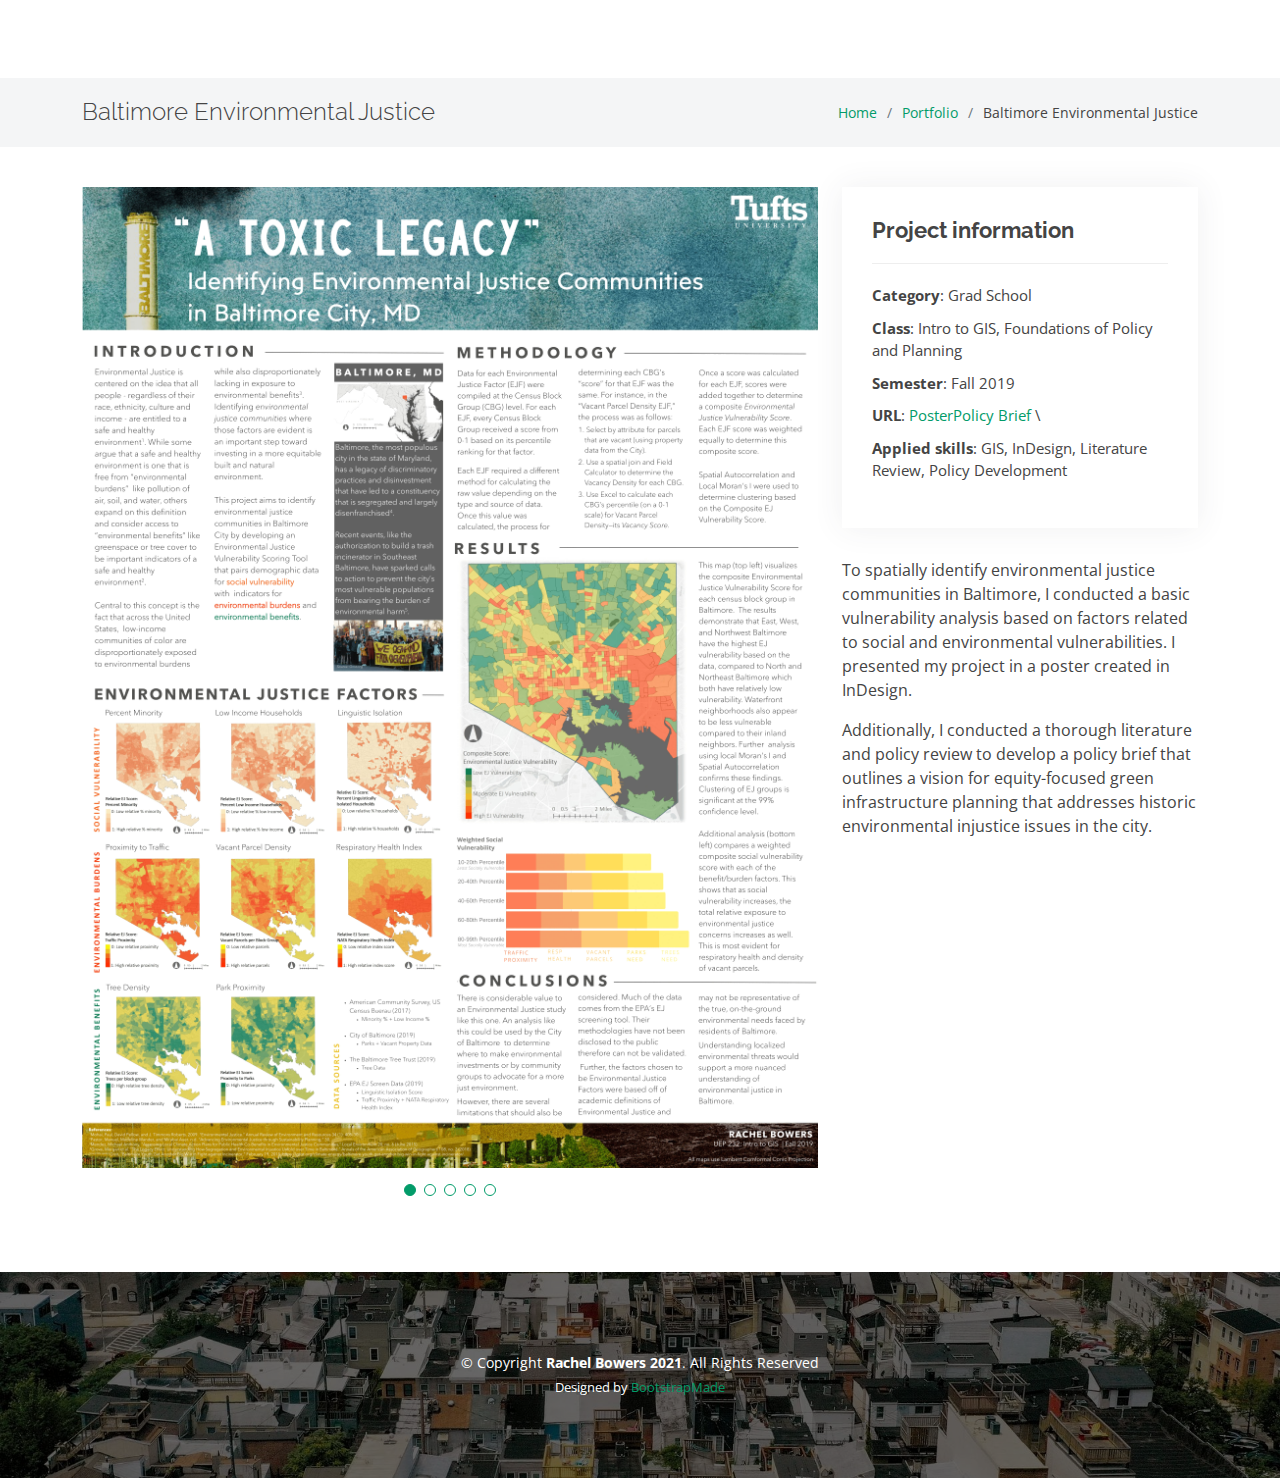
==== baltimore.html @ 77015623 "baltimore EJ" ====
<!DOCTYPE html>
<html lang="en">

<head>
  <meta charset="utf-8">
  <meta content="width=device-width, initial-scale=1.0" name="viewport">

  <title>Rachel Bowers | Portfolio | Grad School</title>
  <meta content="" name="description">
  <meta content="" name="keywords">

  <!-- Favicons -->
  <link href="assets/img/favicon.png" rel="icon">
  <link href="assets/img/apple-touch-icon.png" rel="apple-touch-icon">

  <!-- Google Fonts -->
  <link href="https://fonts.googleapis.com/css?family=Open+Sans:300,300i,400,400i,600,600i,700,700i|Raleway:300,300i,400,400i,500,500i,600,600i,700,700i|Satisfy" rel="stylesheet">

  <!-- Vendor CSS Files -->
  <link href="assets/vendor/bootstrap/css/bootstrap.min.css" rel="stylesheet">
  <link href="assets/vendor/bootstrap-icons/bootstrap-icons.css" rel="stylesheet">
  <link href="assets/vendor/boxicons/css/boxicons.min.css" rel="stylesheet">
  <link href="assets/vendor/glightbox/css/glightbox.min.css" rel="stylesheet">
  <link href="assets/vendor/swiper/swiper-bundle.min.css" rel="stylesheet">

  <!-- Template Main CSS File -->
  <link href="assets/css/style.css" rel="stylesheet">

  <!-- =======================================================
  * Template Name: Laura - v4.2.0
  * Template URL: https://bootstrapmade.com/laura-free-creative-bootstrap-theme/
  * Author: BootstrapMade.com
  * License: https://bootstrapmade.com/license/
  ======================================================== -->
</head>

<body>



  <main id="main">

    <!-- ======= Breadcrumbs Section ======= -->
    <section class="breadcrumbs">
      <div class="container">

        <div class="d-flex justify-content-between align-items-center">
          <h2>Baltimore Environmental Justice</h2>
          <ol>
            <li><a href="https://rhbowers.github.io">Home</a></li>
            <li><a href="https://rhbowers.github.io/#portfolio">Portfolio</a></li>
            <li>Baltimore Environmental Justice</li>
          </ol>
        </div>

      </div>
    </section><!-- Breadcrumbs Section -->

    <!-- ======= Portfolio Details Section ======= -->
    <section id="portfolio-details" class="portfolio-details">
      <div class="container">

        <div class="row gy-4">

          <div class="col-lg-8">
            <div class="portfolio-details-slider swiper-container">
              <div class="swiper-wrapper align-items-center">

                <div class="swiper-slide">
                    <img src="assets/img/portfolio/Project Poster (2)-1.jpg" alt="">
                </div>

                <div class="swiper-slide">
                  <img src="assets/img/portfolio/bmore_map.jpg" alt="">
                </div>

                <div class="swiper-slide">
                    <img src="assets/img/portfolio/baltimore_factors.jpg" alt="">
                  </div>

                <div class="swiper-slide">
                    <img src="assets/img/portfolio/brief-1.jpg" alt="">
                  </div>

                  <div class="swiper-slide">
                    <img src="assets/img/portfolio/brief-2.jpg" alt="">
                  </div>
    

              </div>
              <div class="swiper-pagination"></div>
            </div>
          </div>

          <div class="col-lg-4">
            <div class="portfolio-info">
              <h3>Project information</h3>
              <ul>
                <li><strong>Category</strong>: Grad School</li>
                <li><strong>Class</strong>: Intro to GIS, Foundations of Policy and Planning</li>
                <li><strong>Semester</strong>: Fall 2019</li>
                <li><strong>URL</strong>: <a href="https://drive.google.com/file/d/1W6A-3gHigYZVePj9emQI1gaSQG6KuH2w/view?usp=sharing">Poster</a><a href="https://drive.google.com/file/d/1-Vp9XL0Mr08gE5Xmi9zJ-hN46PRG9lwz/view?usp=sharing">Policy Brief</a>
\                <li><strong>Applied skills</strong>: GIS, InDesign, Literature Review, Policy Development</li>
              </ul>
            </div>
            <div class="portfolio-description">
              <p>
                To spatially identify environmental justice communities in Baltimore, I conducted a basic vulnerability analysis based on factors related to social and environmental vulnerabilities. I presented
                my project in a poster created in InDesign. 
            </p>

                <p>Additionally, I conducted a thorough literature and policy review to develop a policy brief that outlines a vision for equity-focused green infrastructure planning that addresses historic environmental
                    injustice issues in the city.
                </p>
            </div>
          </div>

        </div>

      </div>
    </section><!-- End Portfolio Details Section -->

  </main><!-- End #main -->

  <!-- ======= Footer ======= -->
  <footer id="footer">
    <div class="container">

      <div class="copyright">
        &copy; Copyright <strong><span>Rachel Bowers 2021</span></strong>. All Rights Reserved
      </div>
      <div class="credits">
        <!-- All the links in the footer should remain intact. -->
        <!-- You can delete the links only if you purchased the pro version. -->
        <!-- Licensing information: https://bootstrapmade.com/license/ -->
        <!-- Purchase the pro version with working PHP/AJAX contact form: https://bootstrapmade.com/laura-free-creative-bootstrap-theme/ -->
        Designed by <a href="https://bootstrapmade.com/">BootstrapMade</a>
      </div>
    </div>
  </footer><!-- End Footer -->

  <a href="#" class="back-to-top d-flex align-items-center justify-content-center"><i class="bi bi-arrow-up-short"></i></a>

  <!-- Vendor JS Files -->
  <script src="assets/vendor/bootstrap/js/bootstrap.bundle.min.js"></script>
  <script src="assets/vendor/glightbox/js/glightbox.min.js"></script>
  <script src="assets/vendor/isotope-layout/isotope.pkgd.min.js"></script>
  <script src="assets/vendor/php-email-form/validate.js"></script>
  <script src="assets/vendor/purecounter/purecounter.js"></script>
  <script src="assets/vendor/swiper/swiper-bundle.min.js"></script>
  <script src="assets/vendor/waypoints/noframework.waypoints.js"></script>

  <!-- Template Main JS File -->
  <script src="assets/js/main.js"></script>

</body>

</html>
---- assets/css/style.css ----
/**
* Template Name: Laura - v4.2.0
* Template URL: https://bootstrapmade.com/laura-free-creative-bootstrap-theme/
* Author: BootstrapMade.com
* License: https://bootstrapmade.com/license/
*/

/*--------------------------------------------------------------
# General
--------------------------------------------------------------*/
body {
  font-family: "Open Sans", sans-serif;
  color: #444444;
}

a {
  color: #029B69;
  text-decoration: none;
}

a:hover {
  color: #029B69;
  text-decoration: none;
}

h1, h2, h3, h4, h5, h6 {
  font-family: "Raleway", sans-serif;
}

/*--------------------------------------------------------------
# Back to top button
--------------------------------------------------------------*/
.back-to-top {
  position: fixed;
  visibility: hidden;
  opacity: 0;
  right: 15px;
  bottom: 15px;
  z-index: 996;
  background: #029B69;
  width: 40px;
  height: 40px;
  border-radius: 4px;
  transition: all 0.4s;
}

.back-to-top i {
  font-size: 28px;
  color: #fff;
  line-height: 0;
}

.back-to-top:hover {
  background: #029B69;
  color: #fff;
}

.back-to-top.active {
  visibility: visible;
  opacity: 1;
}

/*--------------------------------------------------------------
# Header
--------------------------------------------------------------*/
#header {
  z-index: 997;
  transition: all 0.5s;
  height: 80px;
  background: rgba(25, 28, 31, 0.8);
}

#header.header-transparent {
  background: rgba(25, 28, 31, 0.8);
}

#header.header-scrolled {
  height: 60px;
  background: rgba(25, 28, 31, 0.8);
}

/*--------------------------------------------------------------
# Navigation Menu
--------------------------------------------------------------*/
/**
* Desktop Navigation 
*/
.navbar {
  padding: 0;
}

.navbar ul {
  margin: 0;
  padding: 0;
  display: flex;
  list-style: none;
  align-items: center;
}

.navbar li {
  position: relative;
}

.navbar a {
  display: flex;
  align-items: center;
  justify-content: space-between;
  padding: 10px 15px;
  color: #fff;
  white-space: nowrap;
  transition: 0.3s;
  font-size: 12px;
  font-family: "Raleway", sans-serif;
  text-transform: uppercase;
  font-weight: 600;
  letter-spacing: 1px;
}

.navbar a i {
  font-size: 12px;
  line-height: 0;
  margin-left: 5px;
}

.navbar a:hover, .navbar .active, .navbar li:hover > a {
  color: #029B69;
}

.navbar .dropdown ul {
  display: block;
  position: absolute;
  left: 14px;
  top: calc(100% + 30px);
  margin: 0;
  padding: 10px 0;
  z-index: 99;
  opacity: 0;
  visibility: hidden;
  background: #fff;
  box-shadow: 0px 0px 30px rgba(127, 137, 161, 0.25);
  transition: 0.3s;
  border-radius: 4px;
}

.navbar .dropdown ul li {
  min-width: 200px;
}

.navbar .dropdown ul a {
  padding: 10px 20px;
  font-size: 14px;
  text-transform: none;
  font-weight: 400;
  color: #3b434a;
  letter-spacing: 1px;
}

.navbar .dropdown ul a i {
  font-size: 12px;
}

.navbar .dropdown ul a:hover, .navbar .dropdown ul .active:hover, .navbar .dropdown ul li:hover > a {
  color: #029B69;
}

.navbar .dropdown:hover > ul {
  opacity: 1;
  top: 100%;
  visibility: visible;
}

.navbar .dropdown .dropdown ul {
  top: 0;
  left: calc(100% - 30px);
  visibility: hidden;
}

.navbar .dropdown .dropdown:hover > ul {
  opacity: 1;
  top: 0;
  left: 100%;
  visibility: visible;
}

@media (max-width: 1366px) {
  .navbar .dropdown .dropdown ul {
    left: -90%;
  }
  .navbar .dropdown .dropdown:hover > ul {
    left: -100%;
  }
}

/**
* Mobile Navigation 
*/
.mobile-nav-toggle {
  color: #fff;
  font-size: 28px;
  cursor: pointer;
  display: none;
  line-height: 0;
  transition: 0.5s;
}

@media (max-width: 991px) {
  .mobile-nav-toggle {
    display: block;
  }
  .navbar ul {
    display: none;
  }
}

.navbar-mobile {
  position: fixed;
  overflow: hidden;
  top: 0;
  right: 0;
  left: 0;
  bottom: 0;
  background: rgba(36, 41, 46, 0.9);
  transition: 0.3s;
  z-index: 999;
}

.navbar-mobile .mobile-nav-toggle {
  position: absolute;
  top: 15px;
  right: 15px;
}

.navbar-mobile ul {
  display: block;
  position: absolute;
  top: 55px;
  right: 15px;
  bottom: 15px;
  left: 15px;
  padding: 10px 0;
  border-radius: 10px;
  background-color: #fff;
  overflow-y: auto;
  transition: 0.3s;
}

.navbar-mobile a {
  padding: 10px 20px;
  font-size: 14px;
  color: #3b434a;
}

.navbar-mobile a:hover, .navbar-mobile .active, .navbar-mobile li:hover > a {
  color: #029B69;
}

.navbar-mobile .getstarted {
  margin: 15px;
}

.navbar-mobile .dropdown ul {
  position: static;
  display: none;
  margin: 10px 20px;
  padding: 10px 0;
  z-index: 99;
  opacity: 1;
  visibility: visible;
  background: #fff;
  box-shadow: 0px 0px 30px rgba(127, 137, 161, 0.25);
}

.navbar-mobile .dropdown ul li {
  min-width: 200px;
}

.navbar-mobile .dropdown ul a {
  padding: 10px 20px;
}

.navbar-mobile .dropdown ul a i {
  font-size: 12px;
}

.navbar-mobile .dropdown ul a:hover, .navbar-mobile .dropdown ul .active:hover, .navbar-mobile .dropdown ul li:hover > a {
  color: #029B69;
}

.navbar-mobile .dropdown > .dropdown-active {
  display: block;
}

/*--------------------------------------------------------------
# Hero Section
--------------------------------------------------------------*/
#hero {
  width: 100%;
  height: 100vh;
  background: url("../img/hero-bg.jpg") top right;
  background-size: cover;
  position: relative;
}

#hero:before {
  content: "";
  background: rgba(0, 0, 0, 0.452);
  position: absolute;
  bottom: 0;
  top: 0;
  left: 0;
  right: 0;
}

#hero .hero-container {
  position: absolute;
  bottom: 0;
  top: 0;
  left: 0;
  right: 0;
  display: flex;
  justify-content: center;
  align-items: center;
  flex-direction: column;
  padding: 0 15px;
}

#hero h1 {
  margin: 0 0 10px 0;
  font-size: 64px;
  font-family: "Raleway", serif;
  color: #fff;
}

#hero h2 {
  color: #eee;
  margin-bottom: 50px;
  font-size: 13px;
  font-weight: 500;
  letter-spacing: 1px;
  text-transform: uppercase;
}

#hero .btn-scroll {
  transition: 0.4s;
  color: rgba(255, 255, 255, 0.6);
  animation: up-down 1s ease-in-out infinite alternate-reverse both;
}

#hero .btn-scroll i {
  font-size: 48px;
}

#hero .btn-scroll:hover {
  color: #029B69;
}

@media (min-width: 1024px) {
  #hero {
    background-attachment: fixed;
  }
}

@media (max-width: 575px) {
  #hero h1 {
    font-size: 40px;
  }
  #hero h2 {
    text-align: center;
    margin-bottom: 30px;
  }
}

@-webkit-keyframes up-down {
  0% {
    transform: translateY(5px);
  }
  100% {
    transform: translateY(-5px);
  }
}

@keyframes up-down {
  0% {
    transform: translateY(5px);
  }
  100% {
    transform: translateY(-5px);
  }
}

/*--------------------------------------------------------------
# Sections General
--------------------------------------------------------------*/
section {
  padding: 60px 0;
}

.section-bg {
  background-color: white;
}

.section-title {
  text-align: center;
  padding: 30px 0;
  position: relative;
}

.section-title h2 {
  font-size: 32px;
  font-weight: 700;
  text-transform: uppercase;
  margin-bottom: 20px;
  padding-bottom: 0;
  color: #3b434a;
  position: relative;
  z-index: 2;
}

.section-title span {
  position: absolute;
  top: 30px;
  color: #eef0f2;
  left: 0;
  right: 0;
  z-index: 1;
  font-weight: 700;
  font-size: 52px;
  text-transform: uppercase;
  line-height: 0;
}

.section-title p {
  margin-bottom: 0;
  position: relative;
  z-index: 2;
}

@media (max-width: 575px) {
  .section-title h2 {
    font-size: 28px;
    margin-bottom: 15px;
  }
  .section-title span {
    font-size: 38px;
  }
}

/*--------------------------------------------------------------
# Breadcrumbs
--------------------------------------------------------------*/
.breadcrumbs {
  padding: 20px 0;
  background-color: #f4f5f6;
  min-height: 40px;
  margin-top: 78px;
}

@media (max-width: 992px) {
  .breadcrumbs {
    margin-top: 60px;
  }
}

.breadcrumbs h2 {
  font-size: 24px;
  font-weight: 300;
  margin: 0;
}

@media (max-width: 992px) {
  .breadcrumbs h2 {
    margin: 0 0 10px 0;
  }
}

.breadcrumbs ol {
  display: flex;
  flex-wrap: wrap;
  list-style: none;
  padding: 0;
  margin: 0;
  font-size: 14px;
}

.breadcrumbs ol li + li {
  padding-left: 10px;
}

.breadcrumbs ol li + li::before {
  display: inline-block;
  padding-right: 10px;
  color: #6c757d;
  content: "/";
}

@media (max-width: 768px) {
  .breadcrumbs .d-flex {
    display: block !important;
  }
  .breadcrumbs ol {
    display: block;
  }
  .breadcrumbs ol li {
    display: inline-block;
  }
}

/*--------------------------------------------------------------
# About Me
--------------------------------------------------------------*/
.about .content h3 {
  font-weight: 700;
  font-size: 26px;
  color: #3b434a;
  text-transform: uppercase;
}

.about .content ul {
  list-style: none;
  padding: 0;
}

.about .content ul li {
  margin-bottom: 20px;
  display: flex;
  align-items: center;
}

.about .content ul strong {
  margin-right: 10px;
}

.about .content ul i {
  font-size: 16px;
  margin-right: 5px;
  color: #029B69;
  line-height: 0;
}

.about .content p:last-child {
  margin-bottom: 0;
}

.about .content .count-box {
  width: 100%;
}

.about .content .count-box i {
  display: block;
  font-size: 36px;
  color: #029B69;
  float: left;
  line-height: 0;
}

.about .content .count-box span {
  font-size: 36px;
  line-height: 30px;
  display: block;
  font-weight: 700;
  color: #3b434a;
  margin-left: 50px;
}

.about .content .count-box p {
  padding: 15px 0 0 0;
  margin: 0 0 0 50px;
  font-family: "Raleway", sans-serif;
  font-size: 14px;
  color: #5d6a75;
}

.about .content .count-box a {
  font-weight: 600;
  display: block;
  margin-top: 20px;
  color: #5d6a75;
  font-size: 15px;
  font-family: "Satisfy", serif;
  transition: ease-in-out 0.3s;
}

.about .content .count-box a:hover {
  color: #82909c;
}

.about .image {
  background: url("../img/me.jpg") center center no-repeat;
  background-size: cover;
  min-height: 500px;
}

.about .skills-content {
  margin-top: 30px;
}

.about .skills-content .progress {
  height: 60px;
  display: block;
  background: none;
  border-radius: 0;
}

.about .skills-content .progress .skill {
  padding: 10px 0;
  margin: 0 0 6px 0;
  text-transform: uppercase;
  display: block;
  font-weight: 700;
  font-family: "Raleway", sans-serif;
  color: #3b434a;
}

.about .skills-content .progress .skill .val {
  float: right;
  font-style: normal;
}

.about .skills-content .progress-bar-wrap {
  background: #e6e8eb;
}

.about .skills-content .progress-bar {
  width: 1px;
  height: 10px;
  transition: .9s;
  background-color: #029B69;
}

/*--------------------------------------------------------------
# My Resume
--------------------------------------------------------------*/
.resume .resume-title {
  font-size: 26px;
  font-weight: 700;
  margin-top: 20px;
  margin-bottom: 20px;
  color: #3b434a;
}

.resume .resume-item {
  padding: 0 0 20px 20px;
  margin-top: -2px;
  border-left: 2px solid #82909c;
  position: relative;
}

.resume .resume-item h4 {
  line-height: 18px;
  font-size: 16px;
  font-weight: 700;
  text-transform: uppercase;
  color: #029B69;
  margin-bottom: 10px;
}

.resume .resume-item h5 {
  font-size: 16px;
  background: #eef0f2;
  padding: 5px 15px;
  display: inline-block;
  font-weight: 600;
  margin-bottom: 10px;
}

.resume .resume-item ul {
  padding-left: 20px;
}

.resume .resume-item ul li {
  padding-bottom: 10px;
}

.resume .resume-item:last-child {
  padding-bottom: 0;
}

.resume .resume-item::before {
  content: "";
  position: absolute;
  width: 16px;
  height: 16px;
  border-radius: 50px;
  left: -9px;
  top: 0;
  background: #fff;
  border: 2px solid #82909c;
}

/*--------------------------------------------------------------
# My Services
--------------------------------------------------------------*/
.services .icon-box {
  padding: 30px;
  position: relative;
  overflow: hidden;
  background: #fff;
  box-shadow: 0 10px 29px 0 rgba(68, 88, 144, 0.1);
  transition: all 0.3s ease-in-out;
  text-align: center;
  border: 1px solid #fff;
}

.services .icon {
  margin: 0 auto 20px auto;
  padding-top: 17px;
  display: inline-block;
  text-align: center;
  border-radius: 50%;
  width: 72px;
  height: 72px;
  background: #029B69;
}

.services .icon i {
  font-size: 36px;
  line-height: 1;
  color: #ffffff;
}

.services .title {
  font-weight: 700;
  margin-bottom: 15px;
  font-size: 18px;
}

.services .title a {
  color: #111;
  transition: 0.3s;
}

.services .description {
  font-size: 15px;
  line-height: 28px;
  margin-bottom: 0;
}

.services .icon-box:hover {
  border-color: #029B69;
}

.services .icon-box:hover .title a {
  color: #029B69;
}

/*--------------------------------------------------------------
# Testimonials
--------------------------------------------------------------*/
.testimonials {
  padding: 80px 0;
  background: url("../img/testimonials-bg.jpg") no-repeat;
  background-position: center center;
  background-size: cover;
  position: relative;
}

.testimonials::before {
  content: "";
  position: absolute;
  left: 0;
  right: 0;
  top: 0;
  bottom: 0;
  background: rgba(14, 16, 17, 0.7);
}

.testimonials .section-header {
  margin-bottom: 40px;
}

.testimonials .testimonial-item {
  text-align: center;
  color: #fff;
}

.testimonials .testimonial-item .testimonial-img {
  width: 100px;
  border-radius: 50%;
  border: 6px solid rgba(255, 255, 255, 0.15);
  margin: 0 auto;
}

.testimonials .testimonial-item h3 {
  font-size: 20px;
  font-weight: bold;
  margin: 10px 0 5px 0;
  color: #fff;
}

.testimonials .testimonial-item h4 {
  font-size: 14px;
  color: #ddd;
  margin: 0 0 15px 0;
}

.testimonials .testimonial-item .quote-icon-left, .testimonials .testimonial-item .quote-icon-right {
  color: rgba(255, 255, 255, 0.4);
  font-size: 26px;
}

.testimonials .testimonial-item .quote-icon-left {
  display: inline-block;
  left: -5px;
  position: relative;
}

.testimonials .testimonial-item .quote-icon-right {
  display: inline-block;
  right: -5px;
  position: relative;
  top: 10px;
}

.testimonials .testimonial-item p {
  font-style: italic;
  margin: 0 auto 15px auto;
  color: #eee;
}

.testimonials .swiper-pagination {
  margin-top: 20px;
  position: relative;
}

.testimonials .swiper-pagination .swiper-pagination-bullet {
  width: 12px;
  height: 12px;
  opacity: 1;
  background-color: rgba(255, 255, 255, 0.4);
}

.testimonials .swiper-pagination .swiper-pagination-bullet-active {
  background-color: #029B69;
}

@media (min-width: 992px) {
  .testimonials .testimonial-item p {
    width: 80%;
  }
}

/*--------------------------------------------------------------
# My Portfolio
--------------------------------------------------------------*/
.portfolio #portfolio-flters {
  list-style: none;
  margin-bottom: 20px;
}

.portfolio #portfolio-flters li {
  cursor: pointer;
  display: inline-block;
  margin: 0 10px 10px 10px;
  font-size: 15px;
  font-weight: 600;
  line-height: 1;
  padding: 7px 10px;
  text-transform: uppercase;
  color: #444444;
  transition: all 0.3s ease-in-out;
  border: 2px solid #fff;
}

.portfolio #portfolio-flters li:hover, .portfolio #portfolio-flters li.filter-active {
  color: #029B69;
  border-color: #029B69;
}

.portfolio .portfolio-item {
  margin-bottom: 30px;
}

.portfolio .portfolio-item .portfolio-img {
  overflow: hidden;
}

.portfolio .portfolio-item .portfolio-img img {
  transition: all 0.8s ease-in-out;
}

.portfolio .portfolio-item .portfolio-info {
  opacity: 0;
  position: absolute;
  left: 15px;
  bottom: 0;
  z-index: 3;
  right: 15px;
  transition: all ease-in-out 0.3s;
  background: rgba(0, 0, 0, 0.5);
  padding: 10px 15px;
}

.portfolio .portfolio-item .portfolio-info h4 {
  font-size: 18px;
  color: #fff;
  font-weight: 600;
  color: #fff;
  margin-bottom: 0px;
}

.portfolio .portfolio-item .portfolio-info p {
  color: rgba(255, 255, 255, 0.8);
  font-size: 14px;
  margin-bottom: 0;
}

.portfolio .portfolio-item .portfolio-info .preview-link, .portfolio .portfolio-item .portfolio-info .details-link {
  position: absolute;
  right: 40px;
  font-size: 24px;
  top: calc(50% - 18px);
  color: #fff;
  transition: 0.3s;
}

.portfolio .portfolio-item .portfolio-info .preview-link:hover, .portfolio .portfolio-item .portfolio-info .details-link:hover {
  color: #029B69;
}

.portfolio .portfolio-item .portfolio-info .details-link {
  right: 10px;
}

.portfolio .portfolio-item:hover .portfolio-img img {
  transform: scale(1.2);
}

.portfolio .portfolio-item:hover .portfolio-info {
  opacity: 1;
}

/*--------------------------------------------------------------
# Portfolio Details
--------------------------------------------------------------*/
.portfolio-details {
  padding-top: 40px;
}

.portfolio-details .portfolio-details-slider img {
  width: 100%;
}

.portfolio-details .portfolio-details-slider .swiper-pagination {
  margin-top: 20px;
  position: relative;
}

.portfolio-details .portfolio-details-slider .swiper-pagination .swiper-pagination-bullet {
  width: 12px;
  height: 12px;
  background-color: #fff;
  opacity: 1;
  border: 1px solid #029B69;
}

.portfolio-details .portfolio-details-slider .swiper-pagination .swiper-pagination-bullet-active {
  background-color: #029B69;
}

.portfolio-details .portfolio-info {
  padding: 30px;
  box-shadow: 0px 0 30px rgba(59, 67, 74, 0.08);
}

.portfolio-details .portfolio-info h3 {
  font-size: 22px;
  font-weight: 700;
  margin-bottom: 20px;
  padding-bottom: 20px;
  border-bottom: 1px solid #eee;
}

.portfolio-details .portfolio-info ul {
  list-style: none;
  padding: 0;
  font-size: 15px;
}

.portfolio-details .portfolio-info ul li + li {
  margin-top: 10px;
}

.portfolio-details .portfolio-description {
  padding-top: 30px;
}

.portfolio-details .portfolio-description h2 {
  font-size: 26px;
  font-weight: 700;
  margin-bottom: 20px;
}

.portfolio-details .portfolio-description p {
  padding: 0;
}

/*--------------------------------------------------------------
# Pricing
--------------------------------------------------------------*/
.pricing .box {
  padding: 20px;
  background: #fff;
  text-align: center;
  box-shadow: 0px 0px 4px rgba(0, 0, 0, 0.12);
  border-radius: 5px;
  position: relative;
  overflow: hidden;
}

.pricing h3 {
  font-weight: 400;
  margin: -20px -20px 20px -20px;
  padding: 20px 15px;
  font-size: 16px;
  font-weight: 600;
  color: #777777;
  background: #f8f8f8;
}

.pricing h4 {
  font-size: 36px;
  color: #029B69;
  font-weight: 600;
  font-family: "Open Sans", sans-serif;
  margin-bottom: 20px;
}

.pricing h4 sup {
  font-size: 20px;
  top: -12px;
  left: -3px;
}

.pricing h4 span {
  color: #bababa;
  font-size: 16px;
  font-weight: 300;
}

.pricing ul {
  padding: 0;
  list-style: none;
  color: #444444;
  text-align: center;
  line-height: 20px;
  font-size: 14px;
}

.pricing ul li {
  padding-bottom: 16px;
}

.pricing ul i {
  color: #029B69;
  font-size: 18px;
  padding-right: 4px;
}

.pricing ul .na {
  color: #ccc;
  text-decoration: line-through;
}

.pricing .btn-wrap {
  margin: 20px -20px -20px -20px;
  padding: 20px 15px;
  background: #f8f8f8;
  text-align: center;
}

.pricing .btn-buy {
  background: #029B69;
  display: inline-block;
  padding: 8px 35px;
  border-radius: 4px;
  color: #fff;
  transition: none;
  font-size: 14px;
  font-weight: 400;
  font-family: "Raleway", sans-serif;
  font-weight: 600;
  transition: 0.3s;
}

.pricing .btn-buy:hover {
  background: #029B69;
}

.pricing .featured h3 {
  color: #fff;
  background: #029B69;
}

.pricing .advanced {
  width: 200px;
  position: absolute;
  top: 18px;
  right: -68px;
  transform: rotate(45deg);
  z-index: 1;
  font-size: 14px;
  padding: 1px 0 3px 0;
  background: #029B69;
  color: #fff;
}

/*--------------------------------------------------------------
# Contact Me
--------------------------------------------------------------*/
.contact .info-box {
  color: #444444;
  text-align: center;
  box-shadow: 0 0 30px rgba(214, 215, 216, 0.6);
  padding: 20px 0 30px 0;
}

.contact .info-box i.bx {
  font-size: 24px;
  color: #029B69;
  border-radius: 50%;
  padding: 15px;
  background: #fff6e4;
}

.contact .info-box h3 {
  font-size: 20px;
  color: #777777;
  font-weight: 700;
  margin: 10px 0;
}

.contact .info-box p {
  padding: 0;
  line-height: 24px;
  font-size: 14px;
  margin-bottom: 0;
}

.contact .social-links {
  margin-top: 15px;
  display: flex;
  justify-content: center;
}

.contact .social-links a {
  font-size: 18px;
  display: inline-block;
  color: #687683;
  line-height: 1;
  margin: 0 8px;
  transition: 0.3s;
  padding: 14px;
  border-radius: 50px;
  border: 1px solid #dde1e4;
}

.contact .social-links a:hover {
  color: #fff;
  border-color: #029B69;
  background: #029B69;
}

.contact .php-email-form {
  box-shadow: 0 0 30px rgba(214, 215, 216, 0.6);
  padding: 27px;
}

.contact .php-email-form .validate {
  display: none;
  color: red;
  margin: 0 0 15px 0;
  font-weight: 400;
  font-size: 13px;
}

.contact .php-email-form .error-message {
  display: none;
  color: #fff;
  background: #ed3c0d;
  text-align: left;
  padding: 15px;
  font-weight: 600;
}

.contact .php-email-form .error-message br + br {
  margin-top: 25px;
}

.contact .php-email-form .sent-message {
  display: none;
  color: #fff;
  background: #18d26e;
  text-align: center;
  padding: 15px;
  font-weight: 600;
}

.contact .php-email-form .loading {
  display: none;
  background: #fff;
  text-align: center;
  padding: 15px;
}

.contact .php-email-form .loading:before {
  content: "";
  display: inline-block;
  border-radius: 50%;
  width: 24px;
  height: 24px;
  margin: 0 10px -6px 0;
  border: 3px solid #18d26e;
  border-top-color: #eee;
  -webkit-animation: animate-loading 1s linear infinite;
  animation: animate-loading 1s linear infinite;
}

.contact .php-email-form input, .contact .php-email-form textarea {
  border-radius: 0;
  box-shadow: none;
  font-size: 14px;
}

.contact .php-email-form input::focus, .contact .php-email-form textarea::focus {
  background-color: #029B69;
}

.contact .php-email-form input {
  padding: 10px 15px;
}

.contact .php-email-form textarea {
  padding: 12px 15px;
}

.contact .php-email-form button[type="submit"] {
  background: #029B69;
  border: 0;
  padding: 10px 24px;
  color: #fff;
  transition: 0.4s;
  border-radius: 5px;
}

.contact .php-email-form button[type="submit"]:hover {
  background: #029B69;
}

@-webkit-keyframes animate-loading {
  0% {
    transform: rotate(0deg);
  }
  100% {
    transform: rotate(360deg);
  }
}

@keyframes animate-loading {
  0% {
    transform: rotate(0deg);
  }
  100% {
    transform: rotate(360deg);
  }
}

/*--------------------------------------------------------------
# Footer
--------------------------------------------------------------*/
#footer {
  background: url("../img/footer-bg.jpg") top center no-repeat;
  background-size: cover;
  color: #fff;
  font-size: 14px;
  text-align: center;
  padding: 80px 0;
  position: relative;
}

#footer::before {
  content: "";
  position: absolute;
  left: 0;
  right: 0;
  top: 0;
  bottom: 0;
  background: rgba(0, 0, 0, 0.6);
}

#footer .container {
  position: relative;
}

#footer h3 {
  font-size: 36px;
  font-weight: 700;
  color: #fff;
  position: relative;
  font-family: "Raleway", serif;
  padding: 0;
  margin: 0 0 15px 0;
}

#footer p {
  font-size: 15;
  font-style: italic;
  padding: 0;
  margin: 0 0 40px 0;
}

#footer .social-links {
  margin: 0 0 40px 0;
}

#footer .social-links a {
  font-size: 18px;
  display: inline-block;
  background: #029B69;
  color: #fff;
  line-height: 1;
  padding: 8px 0;
  margin-right: 4px;
  border-radius: 50%;
  text-align: center;
  width: 36px;
  height: 36px;
  transition: 0.3s;
}

#footer .social-links a:hover {
  background: #029B69;
  color: #fff;
  text-decoration: none;
}

#footer .copyright {
  margin: 0 0 5px 0;
}

#footer .credits {
  font-size: 13px;
}
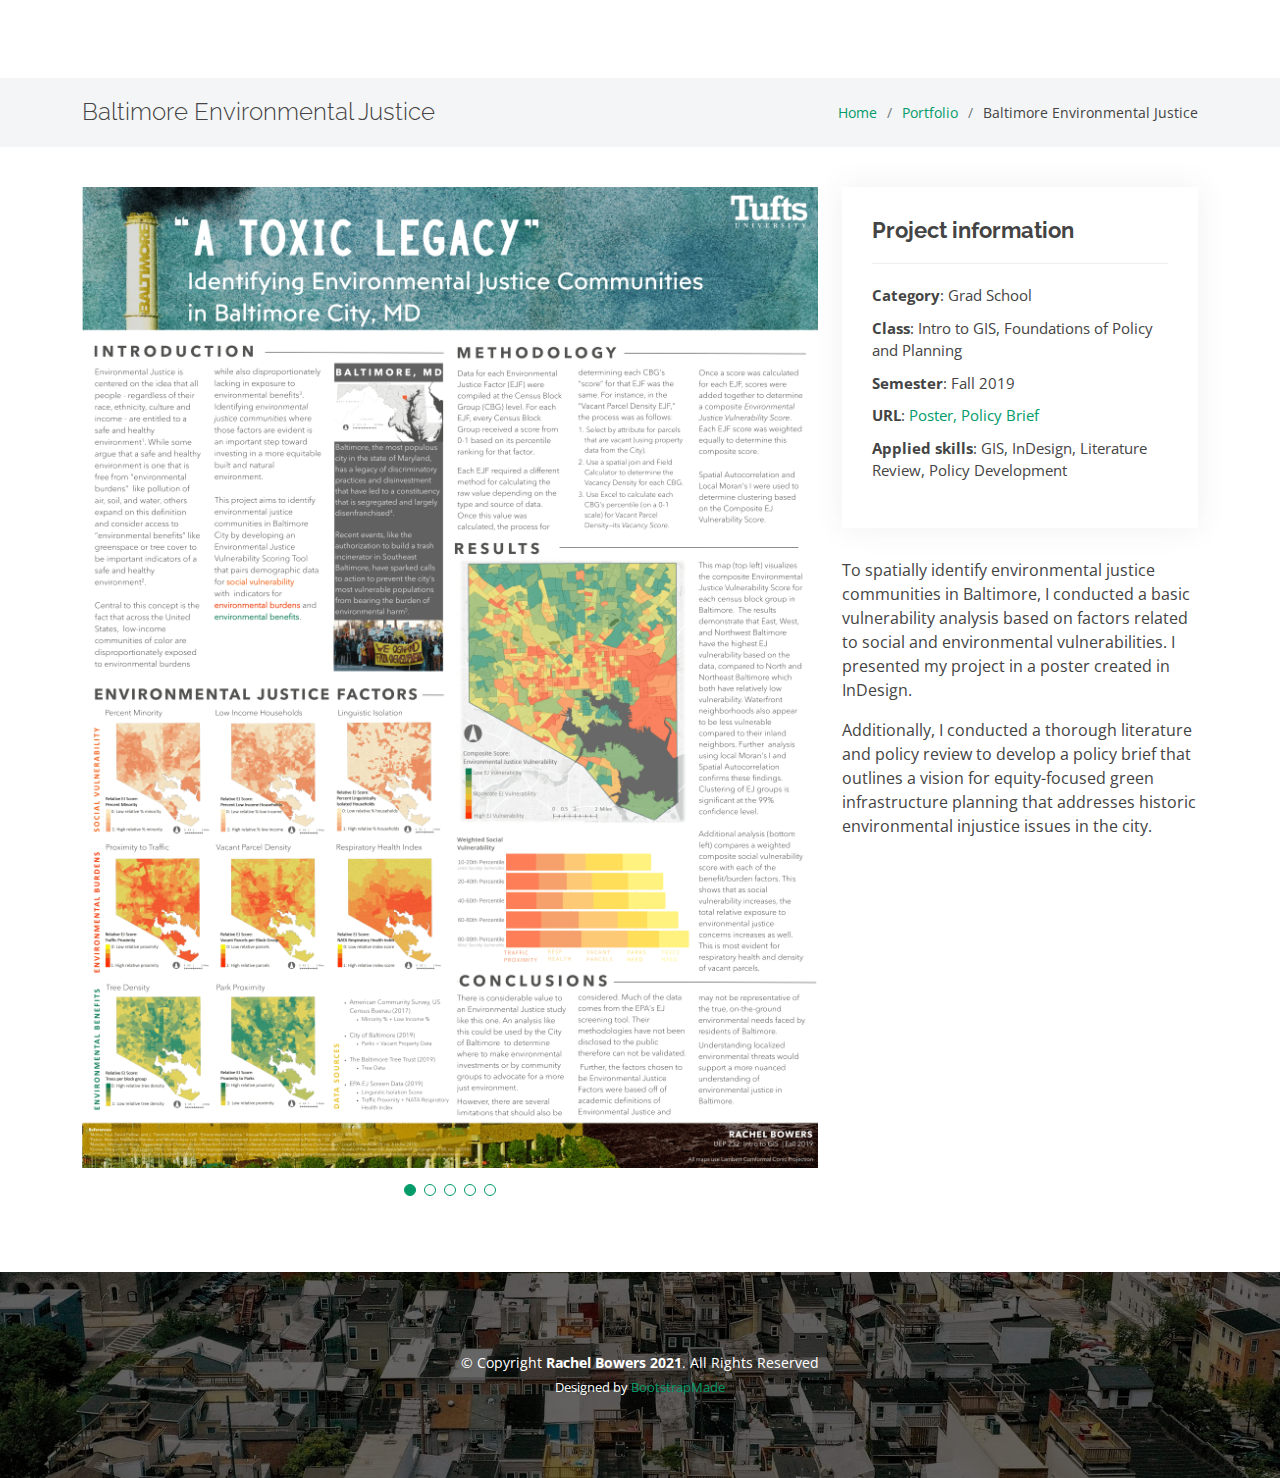
==== commit ea4d88d1: "little changes" ====
--- a/baltimore.html
+++ b/baltimore.html
@@ -99,8 +99,8 @@
                 <li><strong>Category</strong>: Grad School</li>
                 <li><strong>Class</strong>: Intro to GIS, Foundations of Policy and Planning</li>
                 <li><strong>Semester</strong>: Fall 2019</li>
-                <li><strong>URL</strong>: <a href="https://drive.google.com/file/d/1W6A-3gHigYZVePj9emQI1gaSQG6KuH2w/view?usp=sharing">Poster</a><a href="https://drive.google.com/file/d/1-Vp9XL0Mr08gE5Xmi9zJ-hN46PRG9lwz/view?usp=sharing">Policy Brief</a>
-\                <li><strong>Applied skills</strong>: GIS, InDesign, Literature Review, Policy Development</li>
+                <li><strong>URL</strong>: <a href="https://drive.google.com/file/d/1W6A-3gHigYZVePj9emQI1gaSQG6KuH2w/view?usp=sharing">Poster, </a><a href="https://drive.google.com/file/d/1-Vp9XL0Mr08gE5Xmi9zJ-hN46PRG9lwz/view?usp=sharing">Policy Brief</a>
+                <li><strong>Applied skills</strong>: GIS, InDesign, Literature Review, Policy Development</li>
               </ul>
             </div>
             <div class="portfolio-description">
@@ -109,8 +109,7 @@
                 my project in a poster created in InDesign. 
             </p>
 
-                <p>Additionally, I conducted a thorough literature and policy review to develop a policy brief that outlines a vision for equity-focused green infrastructure planning that addresses historic environmental
-                    injustice issues in the city.
+                <p>Additionally, I conducted a thorough literature and policy review to develop a policy brief that outlines a vision for equity-focused green infrastructure planning that addresses historic environmental injustice issues in the city.
                 </p>
             </div>
           </div>
